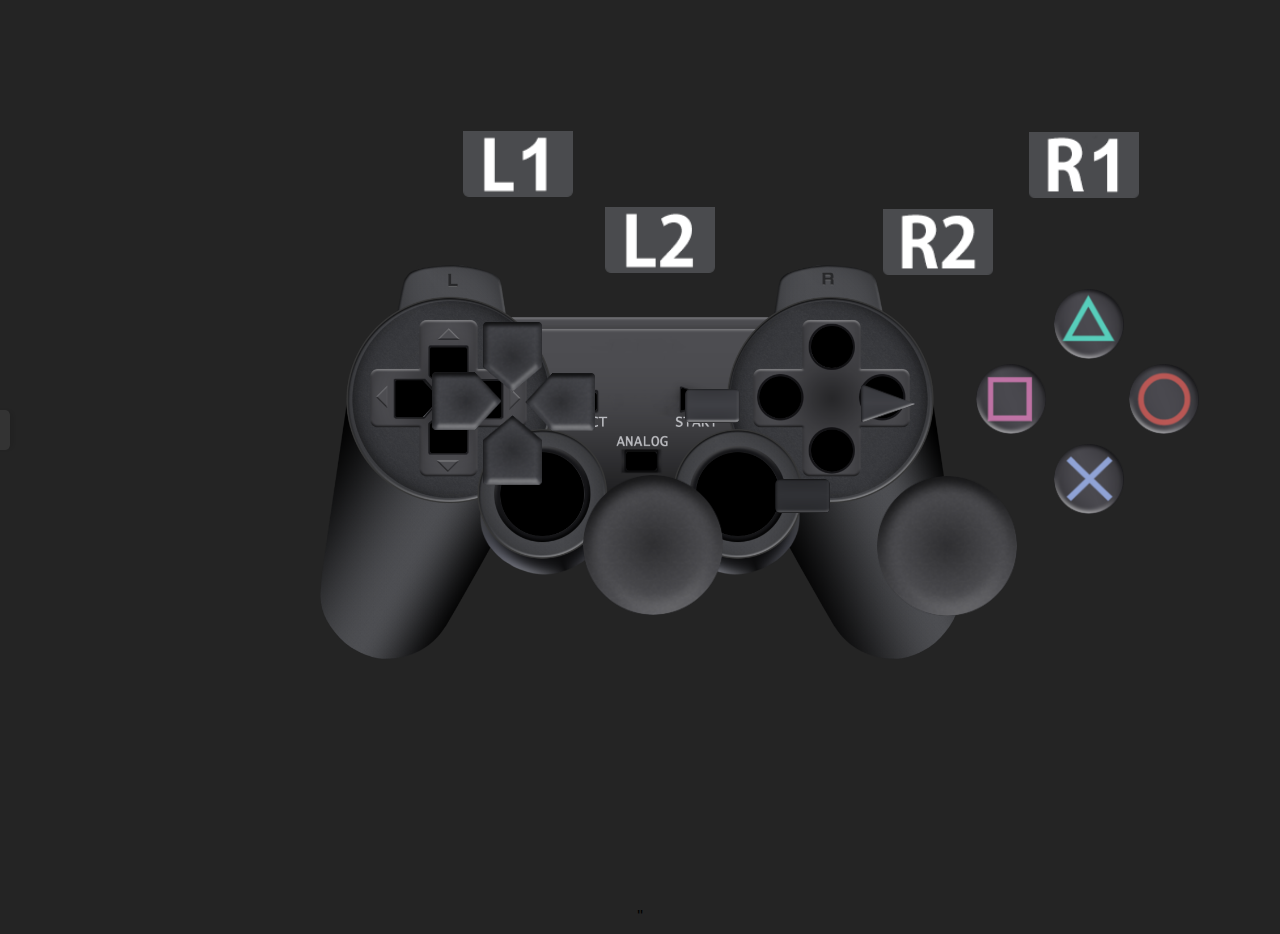
==== projects/InputDisplay/index.html @ 93cf1d2e "Added Input Display" ====
<!DOCTYPE html>
<html lang="en">

<head>
    <meta charset="UTF-8">
    <meta name="viewport" content="width=device-width, initial-scale=1.0">
    <link rel="stylesheet" href="css/style.css">
    <link rel="stylesheet" href="css/navbar.css">
    <link rel="stylesheet" href="css/settings.css">
    <title>Input Display</title>
</head>

<body>
    <div id="inputDisplay">
        <div id="cross" class="button"></div>
        <div id="circle" class="button"></div>
        <div id="square" class="button"></div>
        <div id="triangle" class="button"></div>
        <div id="l1" class="button shoulder"></div>
        <div id="r1" class="button shoulder"></div>
        <div id="l2" class="button shoulder"></div>
        <div id="r2" class="button shoulder"></div>
        <div id="select" class="button"></div>
        <div id="start" class="button"></div>
        <div id="dpad_up" class="button dpad"></div>
        <div id="dpad_down" class="button dpad"></div>
        <div id="dpad_left" class="button dpad"></div>
        <div id="dpad_right" class="button dpad"></div>
        <div id="ps" class="button"></div>
        <div id="left_thumb" class="button thumb"></div>
        <div id="right_thumb" class="button thumb"></div>
    </div>
    <div id="navbarButton"></div>
    <div id="navbar" class="navbar hidden">
        <ul>
            <li class="tab-link active" data-tab="settingsTab" onclick="openTab(event, 'settingsTab')">Settings</li>
            <li class="tab-link" data-tab="buttonMapping" onclick="openTab(event, 'buttonMapping')">Button Mapping</li>
            <li class="tab-link" data-tab="profileTab" onclick="openTab(event, 'profileTab')">Layouts</li>
            <li class="tab-link" data-tab="changelogs" onclick="openTab(event, 'changelogs')">Changelogs</li>
            <li class="tab-link" data-tab="custom-assets" onclick="openTab(event, 'custom-assets')">Custom Assets</li>
            <li class="tab-link" data-tab="tutorialTab" onclick="openTab(event, 'tutorialTab')">Guide</li>
            <li class="tab-link" onclick="copyURL()">Copy URL</li>
        </ul>
    </div>
    <div id="settingsPanel" class="panel hidden">
        <div class="tab-content active" id="settingsTab">
            <h2>Settings</h2>
            <div>
                <label for="BackgroundColor">Background Color:</label>
                <input type="color" id="BackgroundColor" value="#00ffff" />
            </div>
            <div>
                <label for="dropShadowColor">Drop Shadow Color:</label>
                <input type="color" id="dropShadowColor" value="#00ffff" />
            </div>
            <div>
                <label for="dropShadowOpacity">Drop Shadow Opacity:</label>
                <input type="range" id="dropShadowOpacity" min="0" max="1" step="0.1" value="1" />
            </div>
            <div id="layoutOptions">
                <label><input type="checkbox" id="lockLayout"> Lock Layout</label>
            </div>
            <div id="settingsMenu">
                <label for="toggleBackground">Toggle Background Image</label>
                <input type="checkbox" id="toggleBackground">
            </div>
            <div id="downloadMap">
                <button id="savePositions">Save Positions</button>
                <button id="uploadSettings">Upload Settings</button>
                <input type="file" id="fileInput" accept="application/json" style="display: none;" />
            </div>
        </div>
        <div class="tab-content hidden" id="buttonMapping">
            <h2>Button Mapping</h2>
            <div id="buttonMappingContainer">
                <div class="mapping">
                    <label for="mapTriangle">Triangle:</label>
                    <select id="mapTriangle" class="button-map">
                        <option value="triangle">Triangle</option>
                        <option value="cross">Cross</option>
                        <option value="circle">Circle</option>
                        <option value="square">Square</option>
                        <option value="l1">L1</option>
                        <option value="r1">R1</option>
                        <option value="l2">L2</option>
                        <option value="r2">R2</option>
                        <option value="select">Select</option>
                        <option value="start">Start</option>
                        <option value="left_thumb">Left Thumb</option>
                        <option value="right_thumb">Right Thumb</option>
                        <option value="dpad_up">D-Pad Up</option>
                        <option value="dpad_down">D-Pad Down</option>
                        <option value="dpad_left">D-Pad Left</option>
                        <option value="dpad_right">D-Pad Right</option>
                        <option value="ps">PS</option>
                    </select>
                </div>
                <div class="mapping">
                    <label for="mapCross">Cross:</label>
                    <select id="mapCross" class="button-map">
                        <option value="cross">Cross</option>
                        <option value="triangle">Triangle</option>
                        <option value="circle">Circle</option>
                        <option value="square">Square</option>
                        <option value="l1">L1</option>
                        <option value="r1">R1</option>
                        <option value="l2">L2</option>
                        <option value="r2">R2</option>
                        <option value="select">Select</option>
                        <option value="start">Start</option>
                        <option value="left_thumb">Left Thumb</option>
                        <option value="right_thumb">Right Thumb</option>
                        <option value="dpad_up">D-Pad Up</option>
                        <option value="dpad_down">D-Pad Down</option>
                        <option value="dpad_left">D-Pad Left</option>
                        <option value="dpad_right">D-Pad Right</option>
                        <option value="ps">PS</option>
                    </select>
                </div>
                <div class="mapping">
                    <label for="mapCircle">Circle:</label>
                    <select id="mapCircle" class="button-map">
                        <option value="circle">Circle</option>
                        <option value="triangle">Triangle</option>
                        <option value="cross">Cross</option>
                        <option value="square">Square</option>
                        <option value="l1">L1</option>
                        <option value="r1">R1</option>
                        <option value="l2">L2</option>
                        <option value="r2">R2</option>
                        <option value="select">Select</option>
                        <option value="start">Start</option>
                        <option value="left_thumb">Left Thumb</option>
                        <option value="right_thumb">Right Thumb</option>
                        <option value="dpad_up">D-Pad Up</option>
                        <option value="dpad_down">D-Pad Down</option>
                        <option value="dpad_left">D-Pad Left</option>
                        <option value="dpad_right">D-Pad Right</option>
                        <option value="ps">PS</option>
                    </select>
                </div>
                <div class="mapping">
                    <label for="mapSquare">Square:</label>
                    <select id="mapSquare" class="button-map">
                        <option value="square">Square</option>
                        <option value="triangle">Triangle</option>
                        <option value="cross">Cross</option>
                        <option value="circle">Circle</option>
                        <option value="l1">L1</option>
                        <option value="r1">R1</option>
                        <option value="l2">L2</option>
                        <option value="r2">R2</option>
                        <option value="select">Select</option>
                        <option value="start">Start</option>
                        <option value="left_thumb">Left Thumb</option>
                        <option value="right_thumb">Right Thumb</option>
                        <option value="dpad_up">D-Pad Up</option>
                        <option value="dpad_down">D-Pad Down</option>
                        <option value="dpad_left">D-Pad Left</option>
                        <option value="dpad_right">D-Pad Right</option>
                        <option value="ps">PS</option>
                    </select>
                </div>
                <div class="mapping">
                    <label for="mapL1">L1:</label>
                    <select id="mapL1" class="button-map">
                        <option value="l1">L1</option>
                        <option value="triangle">Triangle</option>
                        <option value="cross">Cross</option>
                        <option value="circle">Circle</option>
                        <option value="square">Square</option>
                        <option value="r1">R1</option>
                        <option value="l2">L2</option>
                        <option value="r2">R2</option>
                        <option value="select">Select</option>
                        <option value="start">Start</option>
                        <option value="left_thumb">Left Thumb</option>
                        <option value="right_thumb">Right Thumb</option>
                        <option value="dpad_up">D-Pad Up</option>
                        <option value="dpad_down">D-Pad Down</option>
                        <option value="dpad_left">D-Pad Left</option>
                        <option value="dpad_right">D-Pad Right</option>
                        <option value="ps">PS</option>
                    </select>
                </div>
                <div class="mapping">
                    <label for="mapR1">R1:</label>
                    <select id="mapR1" class="button-map">
                        <option value="r1">R1</option>
                        <option value="triangle">Triangle</option>
                        <option value="cross">Cross</option>
                        <option value="circle">Circle</option>
                        <option value="square">Square</option>
                        <option value="l1">L1</option>
                        <option value="l2">L2</option>
                        <option value="r2">R2</option>
                        <option value="select">Select</option>
                        <option value="start">Start</option>
                        <option value="left_thumb">Left Thumb</option>
                        <option value="right_thumb">Right Thumb</option>
                        <option value="dpad_up">D-Pad Up</option>
                        <option value="dpad_down">D-Pad Down</option>
                        <option value="dpad_left">D-Pad Left</option>
                        <option value="dpad_right">D-Pad Right</option>
                        <option value="ps">PS</option>
                    </select>
                </div>
                <div class="mapping">
                    <label for="mapL2">L2:</label>
                    <select id="mapL2" class="button-map">
                        <option value="l2">L2</option>
                        <option value="triangle">Triangle</option>
                        <option value="cross">Cross</option>
                        <option value="circle">Circle</option>
                        <option value="square">Square</option>
                        <option value="l1">L1</option>
                        <option value="r1">R1</option>
                        <option value="r2">R2</option>
                        <option value="select">Select</option>
                        <option value="start">Start</option>
                        <option value="left_thumb">Left Thumb</option>
                        <option value="right_thumb">Right Thumb</option>
                        <option value="dpad_up">D-Pad Up</option>
                        <option value="dpad_down">D-Pad Down</option>
                        <option value="dpad_left">D-Pad Left</option>
                        <option value="dpad_right">D-Pad Right</option>
                        <option value="ps">PS</option>
                    </select>
                </div>
                <div class="mapping">
                    <label for="mapR2">R2:</label>
                    <select id="mapR2" class="button-map">
                        <option value="r2">R2</option>
                        <option value="triangle">Triangle</option>
                        <option value="cross">Cross</option>
                        <option value="circle">Circle</option>
                        <option value="square">Square</option>
                        <option value="l1">L1</option>
                        <option value="r1">R1</option>
                        <option value="l2">L2</option>
                        <option value="select">Select</option>
                        <option value="start">Start</option>
                        <option value="left_thumb">Left Thumb</option>
                        <option value="right_thumb">Right Thumb</option>
                        <option value="dpad_up">D-Pad Up</option>
                        <option value="dpad_down">D-Pad Down</option>
                        <option value="dpad_left">D-Pad Left</option>
                        <option value="dpad_right">D-Pad Right</option>
                        <option value="ps">PS</option>
                    </select>
                </div>
                <div class="mapping">
                    <label for="mapSelect">Select:</label>
                    <select id="mapSelect" class="button-map">
                        <option value="select">Select</option>
                        <option value="triangle">Triangle</option>
                        <option value="cross">Cross</option>
                        <option value="circle">Circle</option>
                        <option value="square">Square</option>
                        <option value="l1">L1</option>
                        <option value="r1">R1</option>
                        <option value="l2">L2</option>
                        <option value="r2">R2</option>
                        <option value="start">Start</option>
                        <option value="left_thumb">Left Thumb</option>
                        <option value="right_thumb">Right Thumb</option>
                        <option value="dpad_up">D-Pad Up</option>
                        <option value="dpad_down">D-Pad Down</option>
                        <option value="dpad_left">D-Pad Left</option>
                        <option value="dpad_right">D-Pad Right</option>
                        <option value="ps">PS</option>
                    </select>
                </div>
                <div class="mapping">
                    <label for="mapStart">Start:</label>
                    <select id="mapStart" class="button-map">
                        <option value="start">Start</option>
                        <option value="triangle">Triangle</option>
                        <option value="cross">Cross</option>
                        <option value="circle">Circle</option>
                        <option value="square">Square</option>
                        <option value="l1">L1</option>
                        <option value="r1">R1</option>
                        <option value="l2">L2</option>
                        <option value="r2">R2</option>
                        <option value="select">Select</option>
                        <option value="left_thumb">Left Thumb</option>
                        <option value="right_thumb">Right Thumb</option>
                        <option value="dpad_up">D-Pad Up</option>
                        <option value="dpad_down">D-Pad Down</option>
                        <option value="dpad_left">D-Pad Left</option>
                        <option value="dpad_right">D-Pad Right</option>
                        <option value="ps">PS</option>
                    </select>
                </div>
                <div class="mapping">
                    <label for="mapLeftThumb">Left Thumb:</label>
                    <select id="mapLeftThumb" class="button-map">
                        <option value="left_thumb">Left Thumb</option>
                        <option value="triangle">Triangle</option>
                        <option value="cross">Cross</option>
                        <option value="circle">Circle</option>
                        <option value="square">Square</option>
                        <option value="l1">L1</option>
                        <option value="r1">R1</option>
                        <option value="l2">L2</option>
                        <option value="r2">R2</option>
                        <option value="select">Select</option>
                        <option value="start">Start</option>
                        <option value="right_thumb">Right Thumb</option>
                        <option value="dpad_up">D-Pad Up</option>
                        <option value="dpad_down">D-Pad Down</option>
                        <option value="dpad_left">D-Pad Left</option>
                        <option value="dpad_right">D-Pad Right</option>
                        <option value="ps">PS</option>
                    </select>
                </div>
                <div class="mapping">
                    <label for="mapRightThumb">Right Thumb:</label>
                    <select id="mapRightThumb" class="button-map">
                        <option value="right_thumb">Right Thumb</option>
                        <option value="triangle">Triangle</option>
                        <option value="cross">Cross</option>
                        <option value="circle">Circle</option>
                        <option value="square">Square</option>
                        <option value="l1">L1</option>
                        <option value="r1">R1</option>
                        <option value="l2">L2</option>
                        <option value="r2">R2</option>
                        <option value="select">Select</option>
                        <option value="start">Start</option>
                        <option value="left_thumb">Left Thumb</option>
                        <option value="dpad_up">D-Pad Up</option>
                        <option value="dpad_down">D-Pad Down</option>
                        <option value="dpad_left">D-Pad Left</option>
                        <option value="dpad_right">D-Pad Right</option>
                        <option value="ps">PS</option>
                    </select>
                </div>
                <div class="mapping">
                    <label for="mapDpadUp">D-Pad Up:</label>
                    <select id="mapDpadUp" class="button-map">
                        <option value="dpad_up">D-Pad Up</option>
                        <option value="triangle">Triangle</option>
                        <option value="cross">Cross</option>
                        <option value="circle">Circle</option>
                        <option value="square">Square</option>
                        <option value="l1">L1</option>
                        <option value="r1">R1</option>
                        <option value="l2">L2</option>
                        <option value="r2">R2</option>
                        <option value="select">Select</option>
                        <option value="start">Start</option>
                        <option value="left_thumb">Left Thumb</option>
                        <option value="right_thumb">Right Thumb</option>
                        <option value="dpad_down">D-Pad Down</option>
                        <option value="dpad_left">D-Pad Left</option>
                        <option value="dpad_right">D-Pad Right</option>
                        <option value="ps">PS</option>
                    </select>
                </div>
                <div class="mapping">
                    <label for="mapDpadDown">D-Pad Down:</label>
                    <select id="mapDpadDown" class="button-map">
                        <option value="dpad_down">D-Pad Down</option>
                        <option value="triangle">Triangle</option>
                        <option value="cross">Cross</option>
                        <option value="circle">Circle</option>
                        <option value="square">Square</option>
                        <option value="l1">L1</option>
                        <option value="r1">R1</option>
                        <option value="l2">L2</option>
                        <option value="r2">R2</option>
                        <option value="select">Select</option>
                        <option value="start">Start</option>
                        <option value="left_thumb">Left Thumb</option>
                        <option value="right_thumb">Right Thumb</option>
                        <option value="dpad_up">D-Pad Up</option>
                        <option value="dpad_left">D-Pad Left</option>
                        <option value="dpad_right">D-Pad Right</option>
                        <option value="ps">PS</option>
                    </select>
                </div>
                <div class="mapping">
                    <label for="mapDpadLeft">D-Pad Left:</label>
                    <select id="mapDpadLeft" class="button-map">
                        <option value="dpad_left">D-Pad Left</option>
                        <option value="triangle">Triangle</option>
                        <option value="cross">Cross</option>
                        <option value="circle">Circle</option>
                        <option value="square">Square</option>
                        <option value="l1">L1</option>
                        <option value="r1">R1</option>
                        <option value="l2">L2</option>
                        <option value="r2">R2</option>
                        <option value="select">Select</option>
                        <option value="start">Start</option>
                        <option value="left_thumb">Left Thumb</option>
                        <option value="right_thumb">Right Thumb</option>
                        <option value="dpad_up">D-Pad Up</option>
                        <option value="dpad_down">D-Pad Down</option>
                        <option value="dpad_right">D-Pad Right</option>
                        <option value="ps">PS</option>
                    </select>
                </div>
                <div class="mapping">
                    <label for="mapDpadRight">D-Pad Right:</label>
                    <select id="mapDpadRight" class="button-map">
                        <option value="dpad_right">D-Pad Right</option>
                        <option value="triangle">Triangle</option>
                        <option value="cross">Cross</option>
                        <option value="circle">Circle</option>
                        <option value="square">Square</option>
                        <option value="l1">L1</option>
                        <option value="r1">R1</option>
                        <option value="l2">L2</option>
                        <option value="r2">R2</option>
                        <option value="select">Select</option>
                        <option value="start">Start</option>
                        <option value="left_thumb">Left Thumb</option>
                        <option value="right_thumb">Right Thumb</option>
                        <option value="dpad_up">D-Pad Up</option>
                        <option value="dpad_down">D-Pad Down</option>
                        <option value="dpad_left">D-Pad Left</option>
                        <option value="ps">PS</option>
                    </select>
                </div>
                <div class="mapping">
                    <label for="mapPS">PS:</label>
                    <select id="mapPS" class="button-map">
                        <option value="ps">PS</option>
                        <option value="triangle">Triangle</option>
                        <option value="cross">Cross</option>
                        <option value="circle">Circle</option>
                        <option value="square">Square</option>
                        <option value="l1">L1</option>
                        <option value="r1">R1</option>
                        <option value="l2">L2</option>
                        <option value="r2">R2</option>
                        <option value="select">Select</option>
                        <option value="start">Start</option>
                        <option value="left_thumb">Left Thumb</option>
                        <option value="right_thumb">Right Thumb</option>
                        <option value="dpad_up">D-Pad Up</option>
                        <option value="dpad_down">D-Pad Down</option>
                        <option value="dpad_left">D-Pad Left</option>
                        <option value="dpad_right">D-Pad Right</option>
                    </select>
                </div>
                <!-- Add mappings for other buttons similarly -->
            </div>
            <button id="saveMapping">Save Mapping</button>
        </div>
        <div class="tab-content hidden" id="profileTab">
            <button id="setDefaultLayout">Set as Default</button>
            <button id="createNewLayout">Create New Layout</button>
            <select id="layoutDropdown">
                <option value="">Select a layout</option>
            </select>
            <input type="text" id="layoutNameInput" placeholder="Enter layout name">
            <div id="layoutContainer"></div>
            <button id="saveLayout">Save Layout</button>
            <p id="FilePathInfo">Layout file path: "\AppData\Roaming\ds4-input-display\layout.json"</p>
            <p id="layoutInfo2">As of now only the settings such as background will be saved.</p>
            <p id="layoutInfo2">More will be added soon.</p>
            <!-- <button id="removeLayoutButton">Remove Layout</button> --> <!-- Not yet implemented -->
        </div>
        <div class="tab-content hidden" id="changelogs">
            <ul class="changelogtext">
                <li>[/] TBA</li>
            </ul>
        </div>
        <div class="tab-content hidden" id="custom-assets">
            <input type="file" id="customAssetInput" multiple>
            <button id="saveConfig">Save Configuration</button>
            <button id="downloadConfig">Download Configuration</button>
            <input type="file" id="uploadConfig" accept=".json">
        </div>
        <footer>
            Made by Mortis <br>
            Made specifically for PlayStation controllers.
        </footer>
    </div>
</body>
<script src="js/settings.js"></script>
<script src="js/navbar.js"></script>
<script src="js/renderer.js"></script>"
<script src="js/cookies.js"></script>

</html>
---- projects/InputDisplay/css/style.css ----
:root {
  --background-color: rgb(36, 36, 36);
}

body {
  background-color: var(--background-color);
  font-family: Arial, sans-serif;
  text-align: center;
}

footer {
  font-size: 12px;
  position: fixed;
  bottom: 0;
  width: 100%;
  text-align: center;
  opacity: 0.5;
}

#infoText {
  font-size: 14px;
  color: #858585;
  margin-top: 10px;
}

#inputDisplay {
  position: relative;
  display: flex;
  justify-content: center;
  align-items: center;
  width: 50vw;
  height: 100vh;
  gap: 20px;
  background-image: url("../assets/Shell.png");
  background-size: contain;
  background-repeat: no-repeat;
  background-position: center;
  margin: auto;
}

.button {
  position: absolute;
  width: 70px;
  height: 70px;
  background-size: cover;
  background-repeat: no-repeat;
  margin: auto;
}

#cross {
  background-image: url("../assets/buttons/Cross.png");
}

#cross.pressed {
  background-image: url("../assets/pressed/face/CrossPressed.png");
}

#circle {
  background-image: url("../assets/buttons/Circle.png");
}

#circle.pressed {
  background-image: url("../assets/pressed/face/CirclePressed.png");
}

#triangle {
  background-image: url("../assets/buttons/Triangle.png");
}

#triangle.pressed {
  background-image: url("../assets/pressed/face/TrianglePressed.png");
}

#square {
  background-image: url("../assets/buttons/Square.png");
}

#square.pressed {
  background-image: url("../assets/pressed/face/SquarePressed.png");
}

/* DPad */

#dpad_up,
#dpad_down,
#dpad_left,
#dpad_right {
  width: 70px;
  height: 70px;
  background-size: contain;
  background-repeat: no-repeat;
}

#dpad_up {
  background-image: url("../assets/dpad/DPadUp.png");
}

#dpad_down {
  background-image: url("../assets/dpad/DPadDown.png");
}

#dpad_left {
  background-image: url("../assets/dpad/DPadLeft.png");
}

#dpad_right {
  background-image: url("../assets/dpad/DPadRight.png");
}

#dpad_up.pressed {
  background-image: url("../assets/pressed/dpad/DPadUpPressed.png");
}

#dpad_down.pressed {
  background-image: url("../assets/pressed/dpad/DPadDownPressed.png");
}

#dpad_left.pressed {
  background-image: url("../assets/pressed/dpad/DPadLeftPressed.png");
}

#dpad_right.pressed {
  background-image: url("../assets/pressed/dpad/DPadRightPressed.png");
}

/* Pressed Button Function */

:root {
  --drop-shadow-color: rgb(38, 0, 255);
  --drop-shadow-opacity: 0.5;
}

.dpad.pressed,
.button.pressed {
  filter: drop-shadow(
    0 0 10px rgba(var(--drop-shadow-color), var(--drop-shadow-opacity))
  );
  transform: scale(0.95);
}

/* Joystick */

#left_thumb,
#right_thumb {
  width: 140px;
  height: 140px;
  position: absolute;
  background-size: cover;
  transition: transform 0.1s, background-image 0.1s, filter 0.1s;
}

#left_thumb {
  background-image: url("../assets/sticks/LeftStick.png");
}

#right_thumb {
  background-image: url("../assets/sticks/RightStick.png");
}

#left_thumb.pressed {
  background-image: url("../assets/pressed/stick/LStickPressed.png");
}

#right_thumb.pressed {
  background-image: url("../assets/pressed/stick/RStickPressed.png");
}

/* Shoulder Buttons */

#r1,
#r2,
#l1,
#l2 {
  width: 110px;
  height: 110px;
  background-size: contain;
  background-repeat: no-repeat;
}

#r1 {
  background-image: url("../assets/shoulders/R1.png");
}

#r2 {
  background-image: url("../assets/shoulders/R2.png");
}

#l1 {
  background-image: url("../assets/shoulders/L1.png");
}

#l2 {
  background-image: url("../assets/shoulders/L2.png");
}

#r1.pressed {
  background-image: url("../assets/pressed/shoulder/R1Pressed.png");
}

#r2.pressed {
  background-image: url("../assets/pressed/shoulder/R2Pressed.png");
}

#l1.pressed {
  background-image: url("../assets/pressed/shoulder/L1Pressed.png");
}

#l2.pressed {
  background-image: url("../assets/pressed/shoulder/L2Pressed.png");
}

/* Menu Buttons */

#start,
#select,
#ps {
  width: 55px;
  height: 55px;
  background-size: contain;
  background-repeat: no-repeat;
}

#start {
  background-image: url("../assets/menu/Start.png");
}

#select {
  background-image: url("../assets/menu/Select.png");
}

#ps {
  background-image: url("../assets/menu/Analog.png");
}

#start.pressed {
  background-image: url("../assets/pressed/menu/StartPressed.png");
}

#select.pressed {
  background-image: url("../assets/pressed/menu/SelectPressed.png");
}

/* LED */

.led {
  width: 35px;
  height: 13px;
  background-color: grey;
  position: absolute;
  top: 340px;
  left: 420px;
  box-shadow: 0 0 10px rgba(0, 0, 0, 0.5);
  transition: background-color 0.3s, box-shadow 0.3s;
}

.led.connected {
  background-color: red;
  box-shadow: 0 0 10px rgba(255, 0, 0, 0.5);
}
---- projects/InputDisplay/css/navbar.css ----
/* Navbar Button Styles */
#navbarButton {
  position: fixed;
  left: 0px;
  top: 50%;
  transform: translateY(-50%) rotate(-90deg);
  transform-origin: left center;
  padding: 10px 20px;
  background-color: #333;
  color: #fff;
  cursor: pointer;
  z-index: 1000;
  border: none;
  border-radius: 5px;
  box-shadow: 0 4px 6px rgba(0, 0, 0, 0.1);
  font-family: Arial, sans-serif;
  font-size: 14px;
  transition: background-color 0.3s, transform 0.3s;
}

#navbarButton:hover {
  background-color: #444;
  transform: translateY(-50%) rotate(-90deg) scale(1.05);
}

/* Navbar Styles */
.navbar {
  position: fixed;
  left: -200px;
  top: 0;
  width: 200px;
  height: 100%;
  background-color: #1a1a1a;
  display: flex;
  flex-direction: column;
  transition: left 0.5s ease;
  animation: glow 5s infinite;
  box-shadow: 0 0 10px var(--glow-color-1), 0 0 20px 2px var(--glow-color-2);
}

@keyframes glow {
  0% {
    box-shadow: 0px 0px 20px 1px rgba(255, 0, 0, 0.5);
  }
  25% {
    box-shadow: 0px 0px 60px 2px rgba(0, 17, 255, 0.5);
  }
  50% {
    box-shadow: 0px 0px 20px 2px rgba(255, 0, 0, 0.5);
  }
  75% {
    box-shadow: 0px 0px 60px 2px rgba(0, 17, 255, 0.5);
  }
  100% {
    box-shadow: 0px 0px 20px 1px rgba(255, 0, 0, 0.5);
  }
}

#navbar.open {
  left: 0;
}

.navbar ul {
  list-style-type: none;
  padding: 0;
}

.navbar li {
  padding: 15px;
  color: white;
  cursor: pointer;
  text-align: center;
  transition: transform 0.2s ease-in-out;
}

.navbar li:hover {
  transform: scale(1.25);
  animation: text-glow 5s infinite;
  filter: drop-shadow(0 0 10px var(--glow-color-1))
    drop-shadow(0 0 20px 2px var(--glow-color-2));
}

@keyframes text-glow {
  0% {
    filter: drop-shadow(0 0 10px rgba(255, 0, 0, 1));
  }
  25% {
    filter: drop-shadow(0 0 10px rgba(25, 0, 255, 1));
  }
  50% {
    filter: drop-shadow(0 0 10px rgba(255, 0, 0, 1));
  }
  75% {
    filter: drop-shadow(0 0 10px rgba(25, 0, 255, 1));
  }
  100% {
    filter: drop-shadow(0 0 10px rgba(255, 0, 0, 1));
  }
}

/* Settings Panel Styles */
#settingsPanel {
  position: fixed;
  left: -100%;
  top: 0;
  width: 100%;
  height: 100%;
  background: rgba(0, 0, 0, 0.8);
  color: white;
  display: flex;
  flex-direction: column;
  align-items: center;
  justify-content: center;
  z-index: 999;
  transition: left 0.8s ease-in-out;
}

#settingsPanel.open {
  left: 0;
}

.tab-content {
  display: none;
}

.tab-content.active {
  display: block;
}

.tab-link.active {
  font-weight: bold;
}
---- projects/InputDisplay/css/settings.css ----
/* settings.css */
#settingsPanel {
  position: fixed;
  left: -100%; /* Start off-screen */
  top: 0;
  width: 100%;
  height: 100%;
  background: rgba(0, 0, 0, 0.8);
  color: white;
  display: flex;
  flex-direction: column;
  align-items: center;
  justify-content: center;
  z-index: 999;
  transition: left 0.5s ease-in-out; /* Adjust the timing to your preference */
}

#settingsPanel.open {
  left: 0; /* Slide in from the left */
}

#settingsButton {
  position: fixed;
  left: 0;
  top: 50%;
  transform: translateY(-50%) rotate(-90deg);
  transform-origin: left center;
  padding: 10px 20px;
  background-color: #333;
  color: #fff;
  cursor: pointer;
  z-index: 1000;
  border: none;
  border-radius: 5px;
  box-shadow: 0 4px 6px rgba(0, 0, 0, 0.1);
  font-family: Arial, sans-serif;
  font-size: 14px;
  transition: background-color 0.3s, transform 0.3s, opacity 0.5s;
}

#settingsButton:hover {
  background-color: #444;
  transform: translateY(-50%) rotate(-90deg) scale(1.05);
}
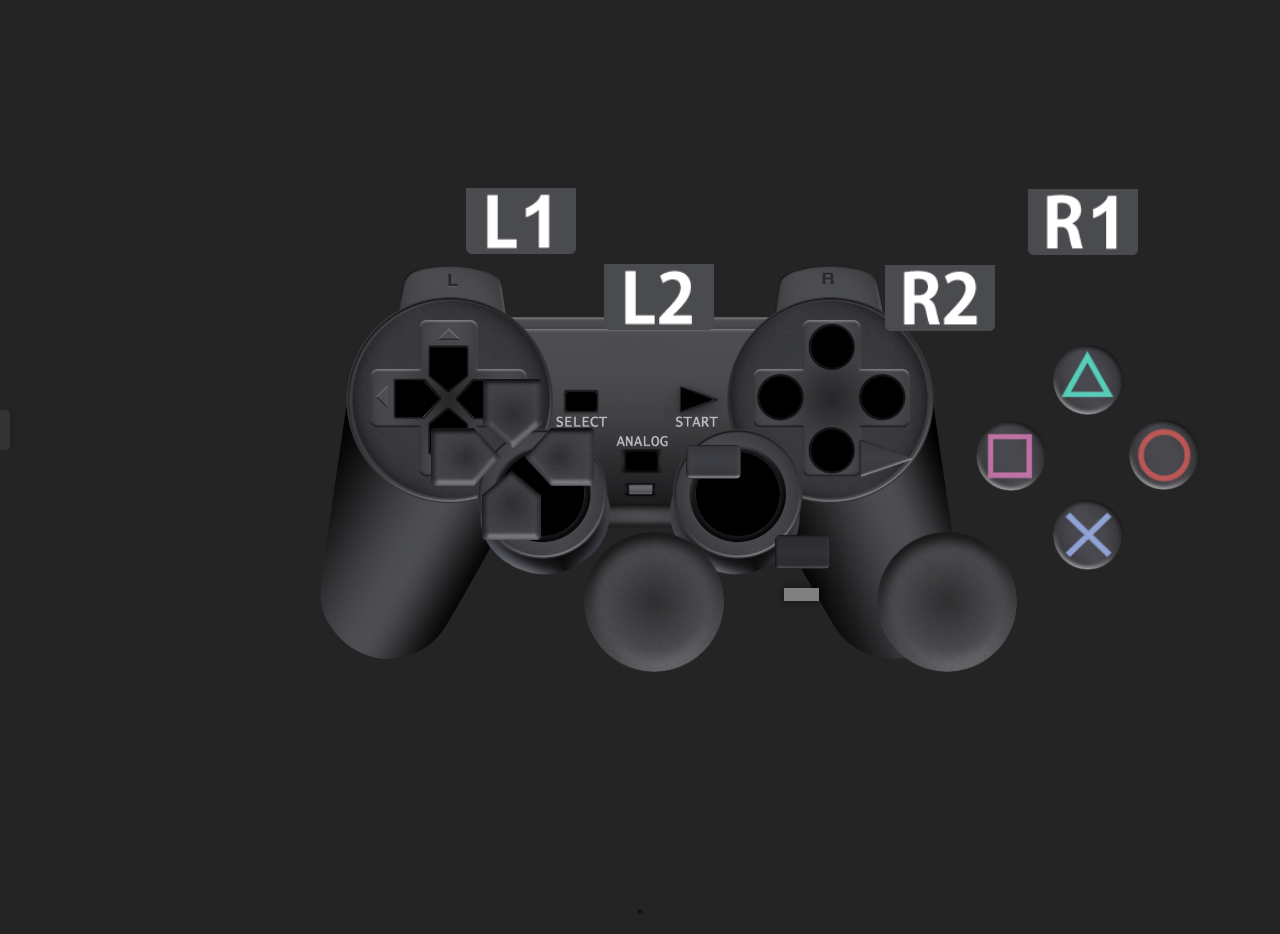
==== commit 7ced9345: "Fixed alignment (for now... the lazy way lol)" ====
--- a/projects/InputDisplay/index.html
+++ b/projects/InputDisplay/index.html
@@ -7,6 +7,7 @@
     <link rel="stylesheet" href="css/style.css">
     <link rel="stylesheet" href="css/navbar.css">
     <link rel="stylesheet" href="css/settings.css">
+    <link rel="stylesheet" href="css/text-styling.css">
     <title>Input Display</title>
 </head>
 
@@ -29,6 +30,7 @@
         <div id="ps" class="button"></div>
         <div id="left_thumb" class="button thumb"></div>
         <div id="right_thumb" class="button thumb"></div>
+        <div id="led" class="led"></div>
     </div>
     <div id="navbarButton"></div>
     <div id="navbar" class="navbar hidden">
@@ -39,6 +41,7 @@
             <li class="tab-link" data-tab="changelogs" onclick="openTab(event, 'changelogs')">Changelogs</li>
             <li class="tab-link" data-tab="custom-assets" onclick="openTab(event, 'custom-assets')">Custom Assets</li>
             <li class="tab-link" data-tab="tutorialTab" onclick="openTab(event, 'tutorialTab')">Guide</li>
+            <li class="tab-link" data-tab="donateTab" onclick="openTab(event, 'donateTab')">Donate</li>
             <li class="tab-link" onclick="copyURL()">Copy URL</li>
         </ul>
     </div>
@@ -68,6 +71,7 @@
                 <button id="savePositions">Save Positions</button>
                 <button id="uploadSettings">Upload Settings</button>
                 <input type="file" id="fileInput" accept="application/json" style="display: none;" />
+                <button id="saveMappingButton">Save Mapping</button>
             </div>
         </div>
         <div class="tab-content hidden" id="buttonMapping">
@@ -452,29 +456,57 @@
             <button id="saveMapping">Save Mapping</button>
         </div>
         <div class="tab-content hidden" id="profileTab">
-            <button id="setDefaultLayout">Set as Default</button>
+            <!-- <button id="setDefaultLayout">Set as Default</button>
             <button id="createNewLayout">Create New Layout</button>
             <select id="layoutDropdown">
-                <option value="">Select a layout</option>
+                <option value="">Select a layout</option> -->
             </select>
-            <input type="text" id="layoutNameInput" placeholder="Enter layout name">
+            <!-- <input type="text" id="layoutNameInput" placeholder="Enter layout name"> -->
             <div id="layoutContainer"></div>
-            <button id="saveLayout">Save Layout</button>
-            <p id="FilePathInfo">Layout file path: "\AppData\Roaming\ds4-input-display\layout.json"</p>
-            <p id="layoutInfo2">As of now only the settings such as background will be saved.</p>
-            <p id="layoutInfo2">More will be added soon.</p>
+            <!-- <button id="saveLayout">Save Layout</button> -->
+            <p id="FilePathInfo">UNDER CONSTRUCTION</p>
             <!-- <button id="removeLayoutButton">Remove Layout</button> --> <!-- Not yet implemented -->
         </div>
         <div class="tab-content hidden" id="changelogs">
             <ul class="changelogtext">
-                <li>[/] TBA</li>
+                <li>[+] Switched from Electron to Web Base</li>
+                <li>[+] Added Copy URL button</li>
+                <li>[=] Various Bug Fixes</li>
+                <li>[\] Next Update will fix button placement after pasting URL into OBS</li>
+                <li>[\] Next Update should fix button placement / mapping into localstorage without the need to upload
+                    the file.
+                </li>
             </ul>
         </div>
+        <div class="tab-content hidden" id="tutorialTab">
+            <ul class="tutorialtext">
+                <li>If you copy the URL, create a Browser Source in OBS and paste the link into it. <br>
+                    Once pasted into it, be sure to change the resolution to 1920x1080! From there on <br>
+                    you can resize the window to any size you want and crop it as much as you'd like! <br>
+                    And yes, I'm well aware that the alignment is currently messed up in non fullscreen, <br>
+                    until this is fixed, making it fullscreen is the best way to fix it! <br>
+                    For further updates, check the Changelogs! :D
+                </li>
+            </ul>
+        </div>
+        <div class="tab-content hidden" id="donateTab">
+            <ul class="donatetext">
+                <li>This Project is as of now completely a solo work and done in my freetime. <br>
+                    Donations are absolutely not mandatory but much appreciated! <br>
+                    <div class="donation-container">
+                        <a href="https://ko-fi.com/mortis55759" target="_blank">Donate!</a>
+                    </div>
+                </li>
+            </ul>
+        </div>
         <div class="tab-content hidden" id="custom-assets">
-            <input type="file" id="customAssetInput" multiple>
+            <!-- <input type="file" id="customAssetInput" multiple>
             <button id="saveConfig">Save Configuration</button>
             <button id="downloadConfig">Download Configuration</button>
-            <input type="file" id="uploadConfig" accept=".json">
+            <input type="file" id="uploadConfig" accept=".json"> -->
+            <ul class="custom-assets-text">
+                <li>TO BE IMPLEMENTED. STAY TUNED</li>
+            </ul>
         </div>
         <footer>
             Made by Mortis <br>
--- a/projects/InputDisplay/css/style.css
+++ b/projects/InputDisplay/css/style.css
@@ -45,6 +45,7 @@
   background-size: cover;
   background-repeat: no-repeat;
   margin: auto;
+  cursor: grab;
 }
 
 #cross {
@@ -89,6 +90,7 @@
   height: 70px;
   background-size: contain;
   background-repeat: no-repeat;
+  cursor: grab;
 }
 
 #dpad_up {
@@ -147,6 +149,7 @@
   position: absolute;
   background-size: cover;
   transition: transform 0.1s, background-image 0.1s, filter 0.1s;
+  cursor: grab;
 }
 
 #left_thumb {
@@ -175,6 +178,7 @@
   height: 110px;
   background-size: contain;
   background-repeat: no-repeat;
+  cursor: grab;
 }
 
 #r1 {
@@ -218,6 +222,8 @@
   height: 55px;
   background-size: contain;
   background-repeat: no-repeat;
+  cursor: grab;
+  position: absolute;
 }
 
 #start {
--- a/projects/InputDisplay/css/text-styling.css
+++ b/projects/InputDisplay/css/text-styling.css
@@ -0,0 +1,35 @@
+.changelogtext,
+.custom-assets-text,
+.tutorialtext,
+.donatetext {
+  text-align: left;
+  list-style-type: none;
+  padding: 0;
+  font-size: 18px;
+}
+
+.changelogtext li,
+.custom-assets-text li,
+.tutorialtext li,
+.donatetext {
+  margin-bottom: 10px;
+}
+
+.donation-container {
+  text-align: center;
+  margin-top: 10px;
+  font-size: 24px;
+  font-weight: bold;
+  cursor: pointer;
+}
+
+.donation-container a {
+  display: inline-block;
+  text-decoration: none;
+  color: #00f7ff;
+  transition: color 0.3s ease-in-out;
+}
+
+.donation-container a:hover {
+  color: #ff0000;
+}
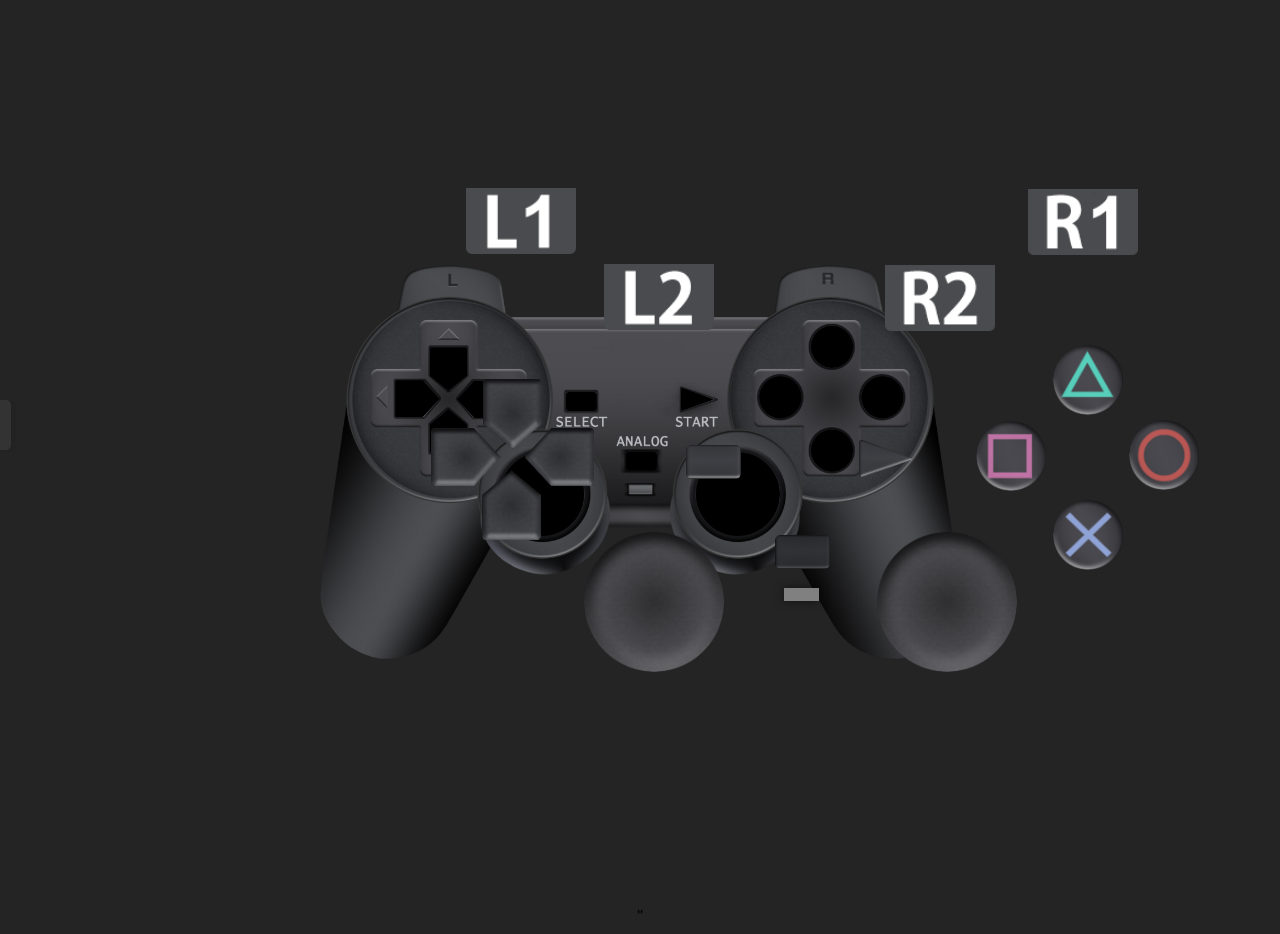
==== commit 3fc60796: "Added picture for Input Display, Fixed navbar button not moving, added (unused for now) button-mappi" ====
--- a/projects/InputDisplay/index.html
+++ b/projects/InputDisplay/index.html
@@ -44,6 +44,9 @@
             <li class="tab-link" data-tab="donateTab" onclick="openTab(event, 'donateTab')">Donate</li>
             <li class="tab-link" onclick="copyURL()">Copy URL</li>
         </ul>
+        <a href="/my-page/index.html" class="back-button">
+            <div class="back-button-text">Back</div>
+        </a>
     </div>
     <div id="settingsPanel" class="panel hidden">
         <div class="tab-content active" id="settingsTab">
@@ -451,7 +454,6 @@
                         <option value="dpad_right">D-Pad Right</option>
                     </select>
                 </div>
-                <!-- Add mappings for other buttons similarly -->
             </div>
             <button id="saveMapping">Save Mapping</button>
         </div>
@@ -518,5 +520,6 @@
 <script src="js/navbar.js"></script>
 <script src="js/renderer.js"></script>"
 <script src="js/cookies.js"></script>
+<script src="js/buttonMapping.js"></script>
 
 </html>--- a/projects/InputDisplay/css/navbar.css
+++ b/projects/InputDisplay/css/navbar.css
@@ -1,21 +1,21 @@
 /* Navbar Button Styles */
 #navbarButton {
   position: fixed;
-  left: 0px;
+  left: 3px;
   top: 50%;
   transform: translateY(-50%) rotate(-90deg);
   transform-origin: left center;
-  padding: 10px 20px;
+  padding: 8px 25px;
   background-color: #333;
   color: #fff;
   cursor: pointer;
-  z-index: 1000;
+  z-index: 1001;
   border: none;
   border-radius: 5px;
   box-shadow: 0 4px 6px rgba(0, 0, 0, 0.1);
   font-family: Arial, sans-serif;
   font-size: 14px;
-  transition: background-color 0.3s, transform 0.3s;
+  transition: left 0.5s ease, background-color 0.3s, transform 0.3s;
 }
 
 #navbarButton:hover {
@@ -35,6 +35,7 @@
   flex-direction: column;
   transition: left 0.5s ease;
   animation: glow 5s infinite;
+  z-index: 1000;
   box-shadow: 0 0 10px var(--glow-color-1), 0 0 20px 2px var(--glow-color-2);
 }
 
@@ -63,6 +64,7 @@
 .navbar ul {
   list-style-type: none;
   padding: 0;
+  flex-grow: 1;
 }
 
 .navbar li {
@@ -130,3 +132,19 @@
 .tab-link.active {
   font-weight: bold;
 }
+
+.back-button {
+  text-decoration: none;
+  font-size: 24px;
+  color: white;
+  margin-top: auto;
+  padding-bottom: 50px;
+  text-align: center;
+  transition: color 0.3s ease-in-out, transform 0.3s ease-in-out;
+  cursor: pointer;
+}
+
+.back-button:hover {
+  color: #ff0000;
+  transform: scale(1.2);
+}
